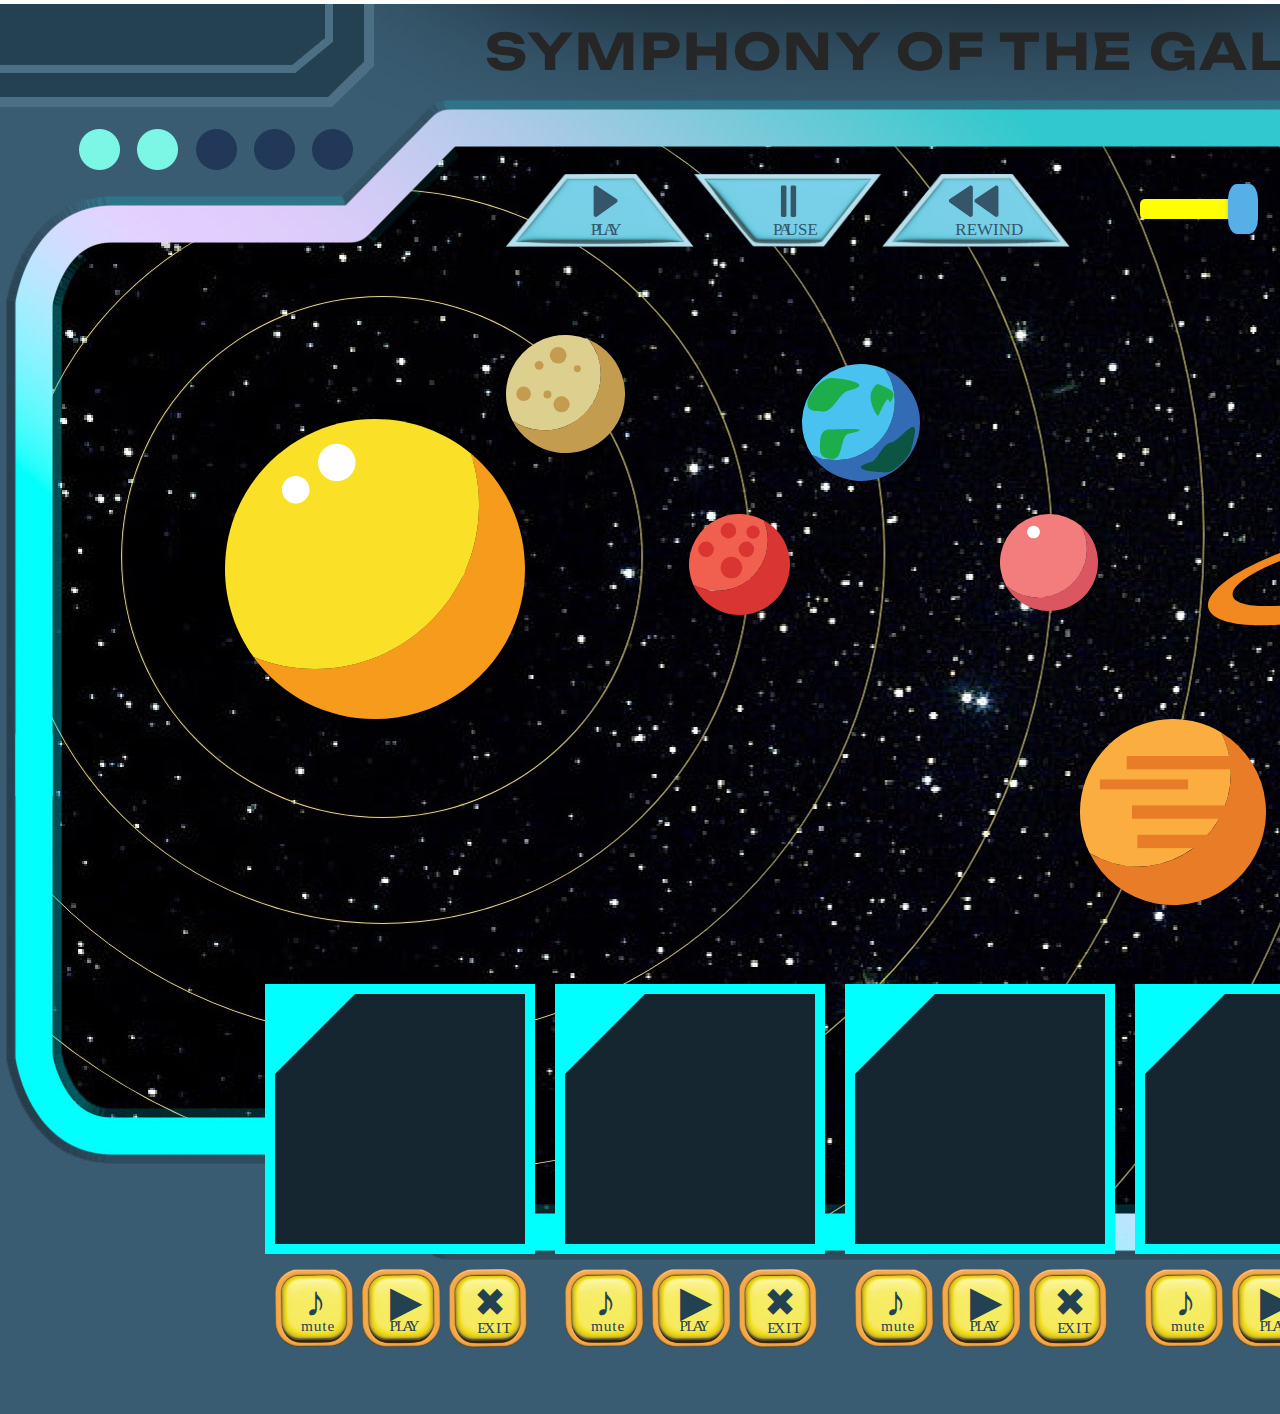
==== index.html @ b8731765 "added volume master" ====
<!DOCTYPE html>
<html lang="en">
<head>
<meta charset="UTF-8">
<title>Symphony of the Galaxy</title>

<link rel="preconnect" href="https://fonts.googleapis.com">
<link rel="preconnect" href="https://fonts.gstatic.com" crossorigin>
<link href="https://fonts.googleapis.com/css2?family=Unbounded:wght@400;700&display=swap" rel="stylesheet">

<link href="css/main.css" rel="stylesheet">
</head>

<body>
    <h1 class="hidden">Welcome to SYMPHONY OF THE GALAXY</h1>
	<div id="container">

        <header id="main-header" class="grid-con">
           
            <nav id="main-nav">
                <h2 class="neonText">SYMPHONY OF THE GALAXY</h2>
            
            </nav>

        </header>
    
        
        <main>
            
           
            <section id="hero">
                
                <div id="masterControls" class="grid-con">
                    <img src="images/play.svg" id="masterPlay" alt="master play">
                    <img src="images/pause.svg" id="masterPause" alt="master pause">
                    <img src="images/rewind.svg" id="masterRewind" alt="master rewind">

                   
                    <input type="range" id="volume-slider" max="100" value="100">
                    

                    <img src="images/reset.svg" alt="reset" data-reset="0" id="reset">
    
                </div>
               
                <div id="solarSystem" class="grid-con">                  
                    <img data-trackref="Sun" id="sun" src="images/sun.svg" alt="sun" class="solarSystem-image">
                    <img data-trackref="Mercury" id="mercury" src="images/mercury.svg" class="solarSystem-image"alt="mercury">

                    <img data-trackref="Venus" id="venus" src="images/venus.svg" class="solarSystem-image"alt="venus">

                    <img data-trackref="Earth" id="earth" src="images/earth.svg" class="solarSystem-image"alt="earth">

                    <img data-trackref="Mars" id="mars" src="images/mars.svg" class="solarSystem-image"alt="mars">

                    <img data-trackref="Jupiter" id="jupiter" src="images/jupiter.svg" class="solarSystem-image"alt="jupiter">

                    <img data-trackref="Saturn" id="saturn" src="images/saturn.svg" class="solarSystem-image"alt="saturn">

                    <img data-trackref="Neptune" id="neptune" src="images/neptune.svg" class="solarSystem-image"alt="neptune">

                    <img data-trackref="Uranus" id="uranus" src="images/uranus.svg" class="solarSystem-image"alt="uranus">
                    
                    <img data-trackref="Pluto" id="pluto" src="images/pluto.svg" class="solarSystem-image"alt="pluto">
                </div>
            </section> 
            <section class="solar-board-con">
                <audio src="audio/Sun.mp3"></audio>
                <div class="solar-board">
                    <div class="droppedAudio">
                        <div class="drop-zone" id="drop-box" >

                            
                        </div>
                        <div class="sound_controls">
                            <img src="images/mute.svg" alt="mute" class="muteIcon">
                            <img src="images/playbutton.svg" alt="play" class="playIcon">
                            <img src="images/exitbutton.svg" alt="exit" class="closeIcon"> 
                         </div>
                    </div>

                    <div class="droppedAudio">
                        <div class="drop-zone">

                            
                        </div>
                        <div class="sound_controls">
                            <img src="images/mute.svg" alt="mute" class="muteIcon">
                            <img src="images/playbutton.svg" alt="play" class="playIcon">
                            <img src="images/exitbutton.svg" alt="exit" class="closeIcon"> 
                         </div>
                    </div>

                    <div class="droppedAudio">
                        <div class="drop-zone">

                            
                        </div>
                        <div class="sound_controls">
                            <img src="images/mute.svg" alt="mute" class="muteIcon">
                            <img src="images/playbutton.svg" alt="play" class="playIcon">
                            <img src="images/exitbutton.svg" alt="exit" class="closeIcon"> 
                         </div>
                    </div>

                    <div class="droppedAudio">
                        <div class="drop-zone">

                            
                        </div>
                        <div class="sound_controls">
                            <img src="images/mute.svg" alt="mute" class="muteIcon">
                            <img src="images/playbutton.svg" alt="play" class="playIcon">
                            <img src="images/exitbutton.svg" alt="exit" class="closeIcon"> 
                         </div>
                    </div>

                    <div class="droppedAudio">
                        <div class="drop-zone">

                            
                        </div>
                        <div class="sound_controls">
                            <img src="images/mute.svg" alt="mute" class="muteIcon">
                            <img src="images/playbutton.svg" alt="play" class="playIcon">
                            <img src="images/exitbutton.svg" alt="exit" class="closeIcon"> 
                         </div>
                    </div>
                    
                    
                
               
            </div>  
            </section>
          
        </main>

    </div> 
    <script src="js/main.js"></script>
</body>
</html>
---- css/main.css ----
/*  --- 1. General Styles ---- */

@charset "UTF-8";
/* CSS Document */



.box-color {
	color: #fff;
	background: #000;
	text-align: center;
	margin: 0;
}



a {
    text-decoration: none;
    transition: all .5s ease-in-out;
}

div,p,body,header,footer,article,nav { 
	margin: 0; 
	padding: 0; 
}	

img { 
	border: none; /*Remove border if image is a link*/
	margin: 0; 
	padding: 0; 
}

/*html selectors*/

body {
	font-size: 24px;

	/* background-image: url(../images/galaxyBG3.jpg); */
	

}

/* Remove underlines from links */

a {
	text-decoration: none;
}

/*hide elements from browser but show for doc outline*/

.hidden {
	display: none;
}



#container {
	margin: 0 auto;
	width: 1920px;
	/* background-color: #EFEDE8; */
	/* background-color: #1e1e1e; */
}

/* --- 2. Grid--- */

.grid-con {
    /*  */
	display: grid;
	grid-template-columns: repeat(12, 118px);
	grid-column-gap: 40px;
	padding-left: 32px;
	padding-right: 32px;
}

/* ---3. Header--- */

#main-header {
    
   
    /* height: 100px;
    background-color: #101010; */
	z-index: 999999 !important;
	position: relative;
	top: 20px;
}

#logo {
    grid-column: 1/3;
}

/* ---4. Main Navigation--- */

#main-nav h2 {
    text-align: center;
    color: rgb(38, 38, 38);
    font-size: 50px;
	margin-top: 0;
	font-family: 'Unbounded', cursive;
	letter-spacing: .05em;
	
}

.neonText {
	animation: flicker 1.5s infinite alternate;
	color: #fff;
  }

  @keyframes flicker {
    
	0%, 18%, 22%, 25%, 53%, 57%, 100% {
  
		text-shadow:
		0 0 4px #fff,
		0 0 11px #fff,
		0 0 19px #fff,
		0 0 40px rgb(0, 238, 255),
		0 0 80px rgb(0, 238, 255),
		0 0 90px rgb(0, 238, 255),
		0 0 100px rgb(0, 238, 255),
		0 0 150px rgb(0, 238, 255);
	
	}
	
	20%, 24%, 55% {        
		text-shadow: none;
	}    
  }

#main-nav {
	grid-column: 3/11;
	/* margin: 0 auto; */
	/* z-index: 999999 !important;
	position: absolute; */
}

#main-nav ul {
    list-style: none;
    padding: 0;
    margin-top: 20px;
    margin-left: 50px;
	
}

#main-nav ul li {
    display: inline;
    margin-right: 20px;
	padding: 25px;
	
}

#main-nav ul li a {
    color: #FFF;
	font-size: 24px;
}

#main-nav ul li a:hover {
    color:  #f1c761;
}


#hero {
	margin-top: -100px;
	height: 980px;
	
	background-image: url(../images/heroBG.jpg);
	background-repeat: no-repeat;
	
}


#volume-slider {
	width: 100%;
	height: 20px;
	-webkit-appearance: none;
	background: yellow;
	outline: none;
	border-radius: 5px;
	grid-column: 8/9;
	margin-top: 195px;
	
}

#volume-slider::-webkit-slider-thumb {
	-webkit-appearance: none;
	appearance: none;
	width: 30px;
	height: 50px;
	background: rgb(87, 175, 231);
	cursor: pointer;
	border-radius: 30%;
	box-shadow: 0px 0px 5px rgba(0, 21, 255, 0.2);
}


#masterControls {
	height: 20px;
	grid-row: 2/3;
}
#masterPlay {
	
	grid-column: 4/5;
}

#masterPlay:active {
	box-shadow: 0 0 5px #ffee10;
  	
}

#masterPause {
	margin-left: 30px;
	grid-column: 5/6;
}

#masterRewind {

	margin-left: 60px;
	grid-column: 6/7;
}

#reset {
	margin-left: 30px;
	grid-column: 9/10;
}
#masterPlay, #masterRewind, #masterPause, #reset {
	margin-top: 170px;
	cursor: pointer;
}

.solar-board-con {
	height: 430px;
	background-image: url(../images/solarboardBG.jpg);
	
}
#solarSystem {
	padding-top: 340px;
	display: grid;
	/* transform: rotate(15deg);
    transform-origin: center; */
	
}


#sun {
	grid-column: 2/4;
	margin-top: 55px; 
	margin-left: 35px;
}

#mercury {
	margin-top: -29px;
	/* margin-top: 200px; */
	grid-column: 4/4;
}

#venus {
	margin-top: 150px;
	margin-left: 25px;
	grid-column: 5/5;
}

#earth {
	margin-left: -20px;
	grid-column: 6/6;
}

#mars {
	margin-top: 150px;
	margin-left: 20px;
	grid-column: 7/7;
}

#jupiter {
	/* margin-top: -451px; */
	margin-left: 100px;
	/* margin-top: 100px; */
	grid-column: 7/8;
}

#saturn {
	margin-top: -200px;
	grid-column: 8/10;
	margin-left: 70px;
	
}

#neptune {
	
	grid-column: 10/10;
	/* margin-top: -112px; */
	
}


#uranus {
	margin-top: -382px;
	grid-column: 11/11;
}


#pluto {
	/* margin-top: 600px; */
	margin-top: -150px;
	grid-column: 12/12;
}


.solarSystem-image {
	cursor: pointer;
}

.solar-board {
	
	width: 1500px;
	height: 200px;
	margin-left: 265px;
	display: flex;
	flex-wrap: wrap;
	/* background-color: black; */
	
}

.control-Panel {
	margin: 0 auto;
	display: grid;
	grid-column: 4/9;
}
/* .solarSystem-image:nth-child(even) {
	float: right;
	clear: both;
}
.solarSystem-image:nth-child(odd) {
	float: left;
	clear: both;
} */

.drop-zone {

  width: 250px;
  height: 250px;
  margin-right: 20px;
  border: 10px solid cyan;
  background-color: #162630;
  /* float: left; */
 
  /* box-shadow: rgb(38, 57, 77) 0px 20px 30px -10px, 
  rgb(162, 205, 242) 6px 6px 6px 0px inset; */
  /* rgba(255, 255, 255, 0.5) -3px -3px 6 x 1px inset; */
	position: relative;
}

.drop-zone:before {
    content: '';
    position: absolute;
    top: 0; left: 0;
    border-top: 80px solid cyan;
    border-right: 80px solid #162630;
    width: 0;
}

.drop-zone img {
	vertical-align: middle;
	padding-left: 25px;
	padding-top: 25px;
	position: absolute;
	width: 80%;
	margin: 0 auto !important;
	margin-top: 0 !important;
}

.list-container ul li {
	
		transform: rotate(-45deg);
		margin-left: 20px;
		margin-bottom: 30px;
		list-style: none;
	  
	
	  /* rotate the container to correct the angle */
	  
}

.list-container {
	transform: rotate(90deg);
	margin-left: 50px;
	margin-top: 50px;
  }

.drop-zone button {
	margin-left: 20px;
	
	margin-top: 150px;
	align-items: center;
	
	height: 30px;
	width: 30px;
}

.sound_controls img {
	margin-top: 15px;
	width: 30%;
	cursor: pointer;
 }

 .sound_controls {
	padding-left: 10px;
	padding-right: 10px;
 }
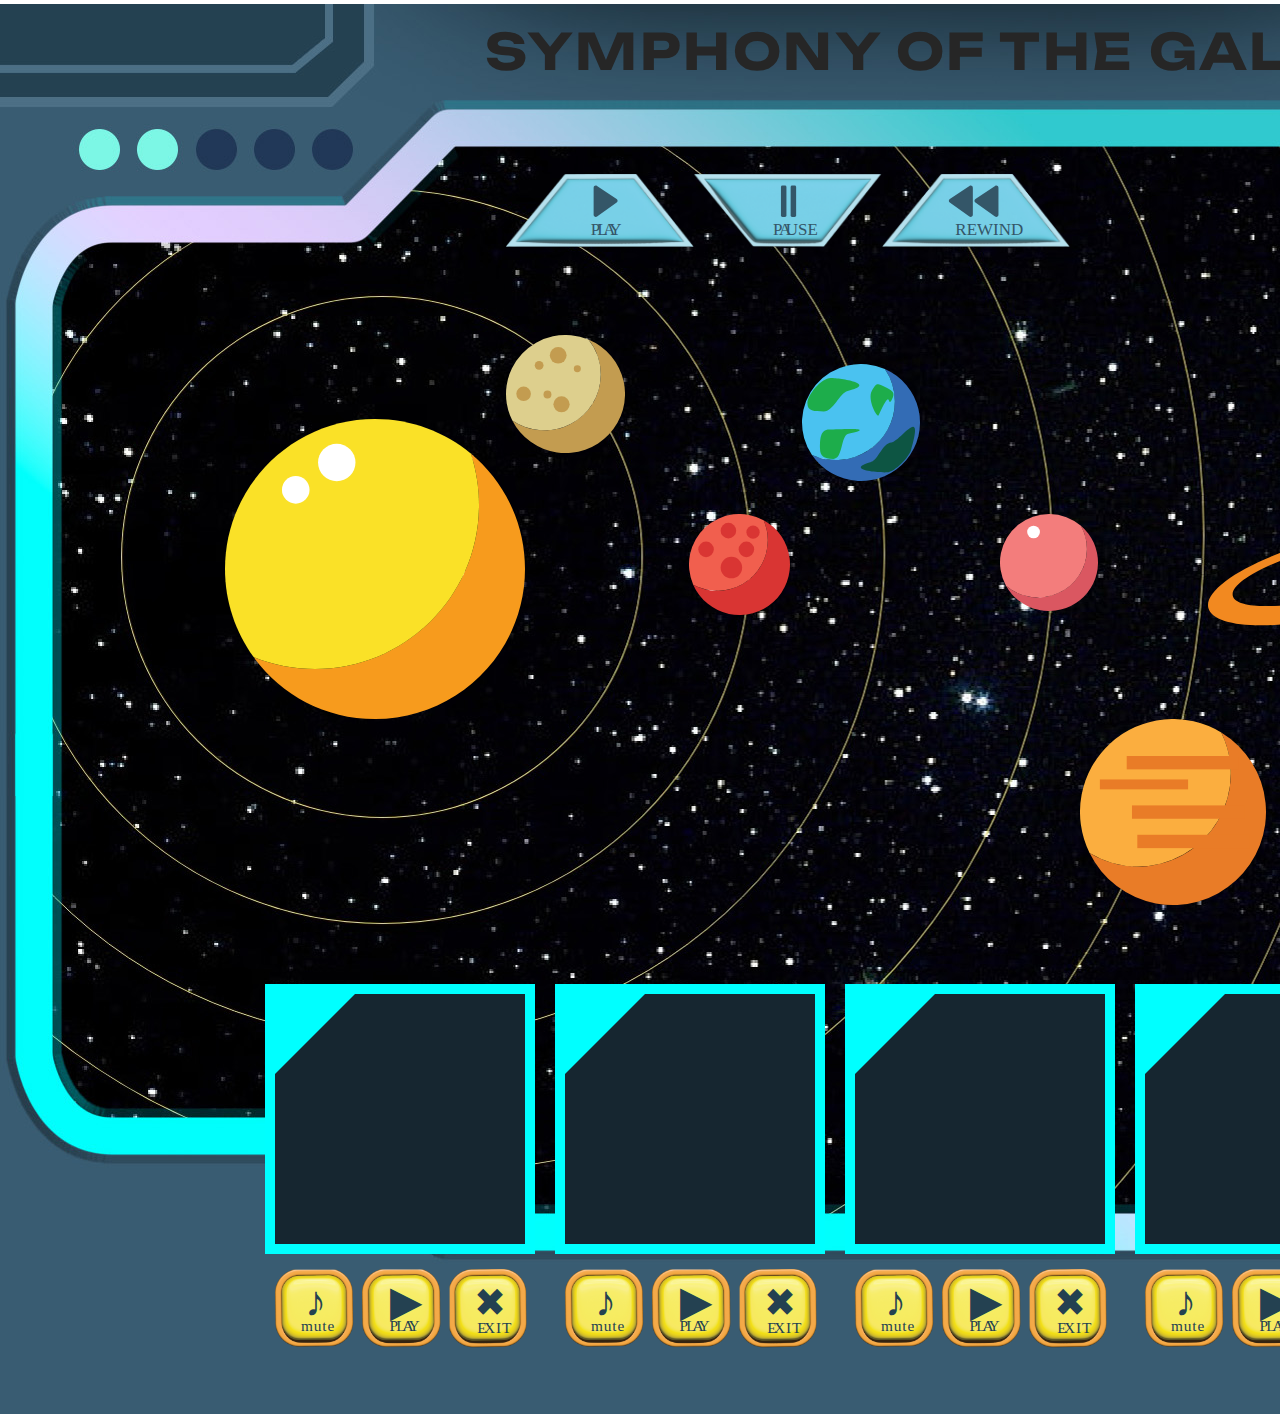
==== commit 02119069: "added spinning of planets" ====
--- a/index.html
+++ b/index.html
@@ -34,12 +34,8 @@
                     <img src="images/play.svg" id="masterPlay" alt="master play">
                     <img src="images/pause.svg" id="masterPause" alt="master pause">
                     <img src="images/rewind.svg" id="masterRewind" alt="master rewind">
-
+                    <img src="images/reset.svg" alt="reset" data-reset="0" id="reset">
                    
-                    <input type="range" id="volume-slider" max="100" value="100">
-                    
-
-                    <img src="images/reset.svg" alt="reset" data-reset="0" id="reset">
     
                 </div>
                
@@ -68,7 +64,7 @@
                 <audio src="audio/Sun.mp3"></audio>
                 <div class="solar-board">
                     <div class="droppedAudio">
-                        <div class="drop-zone" id="drop-box" >
+                        <div class="drop-zone">
 
                             
                         </div>
--- a/css/main.css
+++ b/css/main.css
@@ -167,32 +167,6 @@
 	background-repeat: no-repeat;
 	
 }
-
-
-#volume-slider {
-	width: 100%;
-	height: 20px;
-	-webkit-appearance: none;
-	background: yellow;
-	outline: none;
-	border-radius: 5px;
-	grid-column: 8/9;
-	margin-top: 195px;
-	
-}
-
-#volume-slider::-webkit-slider-thumb {
-	-webkit-appearance: none;
-	appearance: none;
-	width: 30px;
-	height: 50px;
-	background: rgb(87, 175, 231);
-	cursor: pointer;
-	border-radius: 30%;
-	box-shadow: 0px 0px 5px rgba(0, 21, 255, 0.2);
-}
-
-
 #masterControls {
 	height: 20px;
 	grid-row: 2/3;
@@ -407,3 +381,12 @@
 	padding-right: 10px;
  }
 
+ 
+ @keyframes rotate {
+	from {
+	  transform: rotate(0deg);
+	}
+	to {
+	  transform: rotate(360deg);
+	}
+  }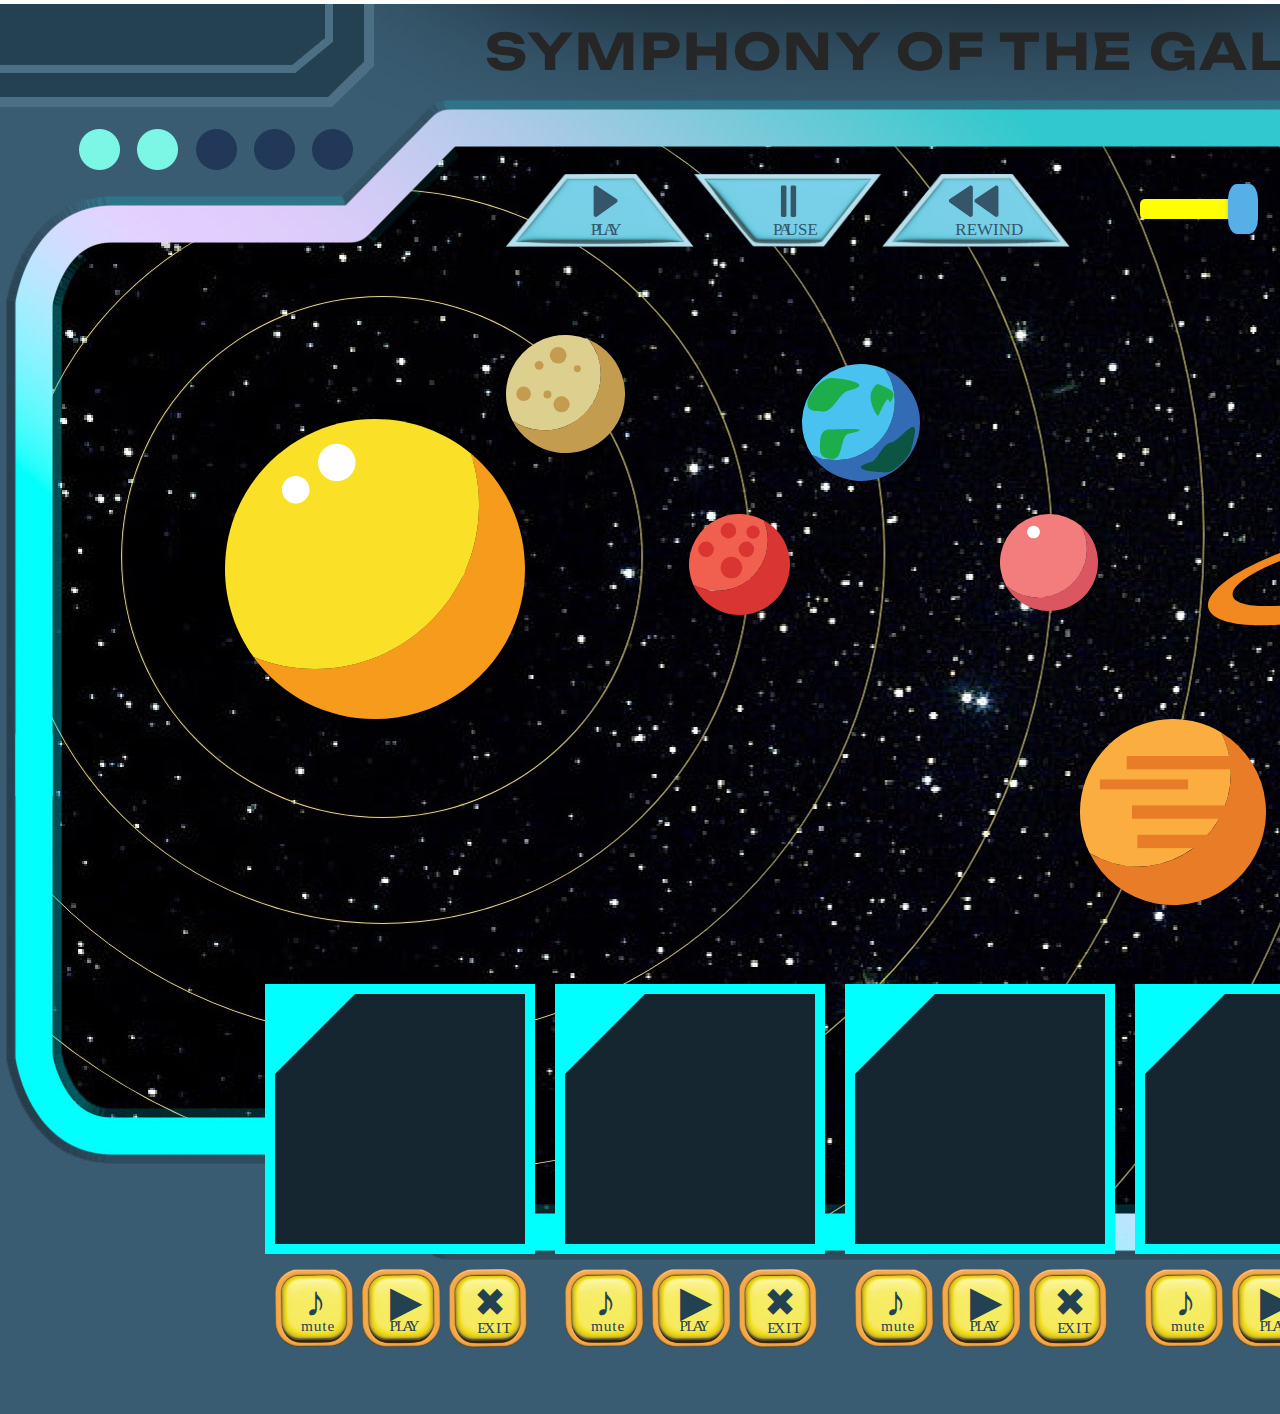
==== commit c2865cb6: "Merge branch 'main' into dev.kmd.addedRotation" ====
--- a/index.html
+++ b/index.html
@@ -34,6 +34,11 @@
                     <img src="images/play.svg" id="masterPlay" alt="master play">
                     <img src="images/pause.svg" id="masterPause" alt="master pause">
                     <img src="images/rewind.svg" id="masterRewind" alt="master rewind">
+
+                   
+                    <input type="range" id="volume-slider" max="100" value="100">
+                    
+
                     <img src="images/reset.svg" alt="reset" data-reset="0" id="reset">
                    
     
@@ -64,7 +69,7 @@
                 <audio src="audio/Sun.mp3"></audio>
                 <div class="solar-board">
                     <div class="droppedAudio">
-                        <div class="drop-zone">
+                        <div class="drop-zone" id="drop-box" >
 
                             
                         </div>
--- a/css/main.css
+++ b/css/main.css
@@ -167,6 +167,32 @@
 	background-repeat: no-repeat;
 	
 }
+
+
+#volume-slider {
+	width: 100%;
+	height: 20px;
+	-webkit-appearance: none;
+	background: yellow;
+	outline: none;
+	border-radius: 5px;
+	grid-column: 8/9;
+	margin-top: 195px;
+	
+}
+
+#volume-slider::-webkit-slider-thumb {
+	-webkit-appearance: none;
+	appearance: none;
+	width: 30px;
+	height: 50px;
+	background: rgb(87, 175, 231);
+	cursor: pointer;
+	border-radius: 30%;
+	box-shadow: 0px 0px 5px rgba(0, 21, 255, 0.2);
+}
+
+
 #masterControls {
 	height: 20px;
 	grid-row: 2/3;
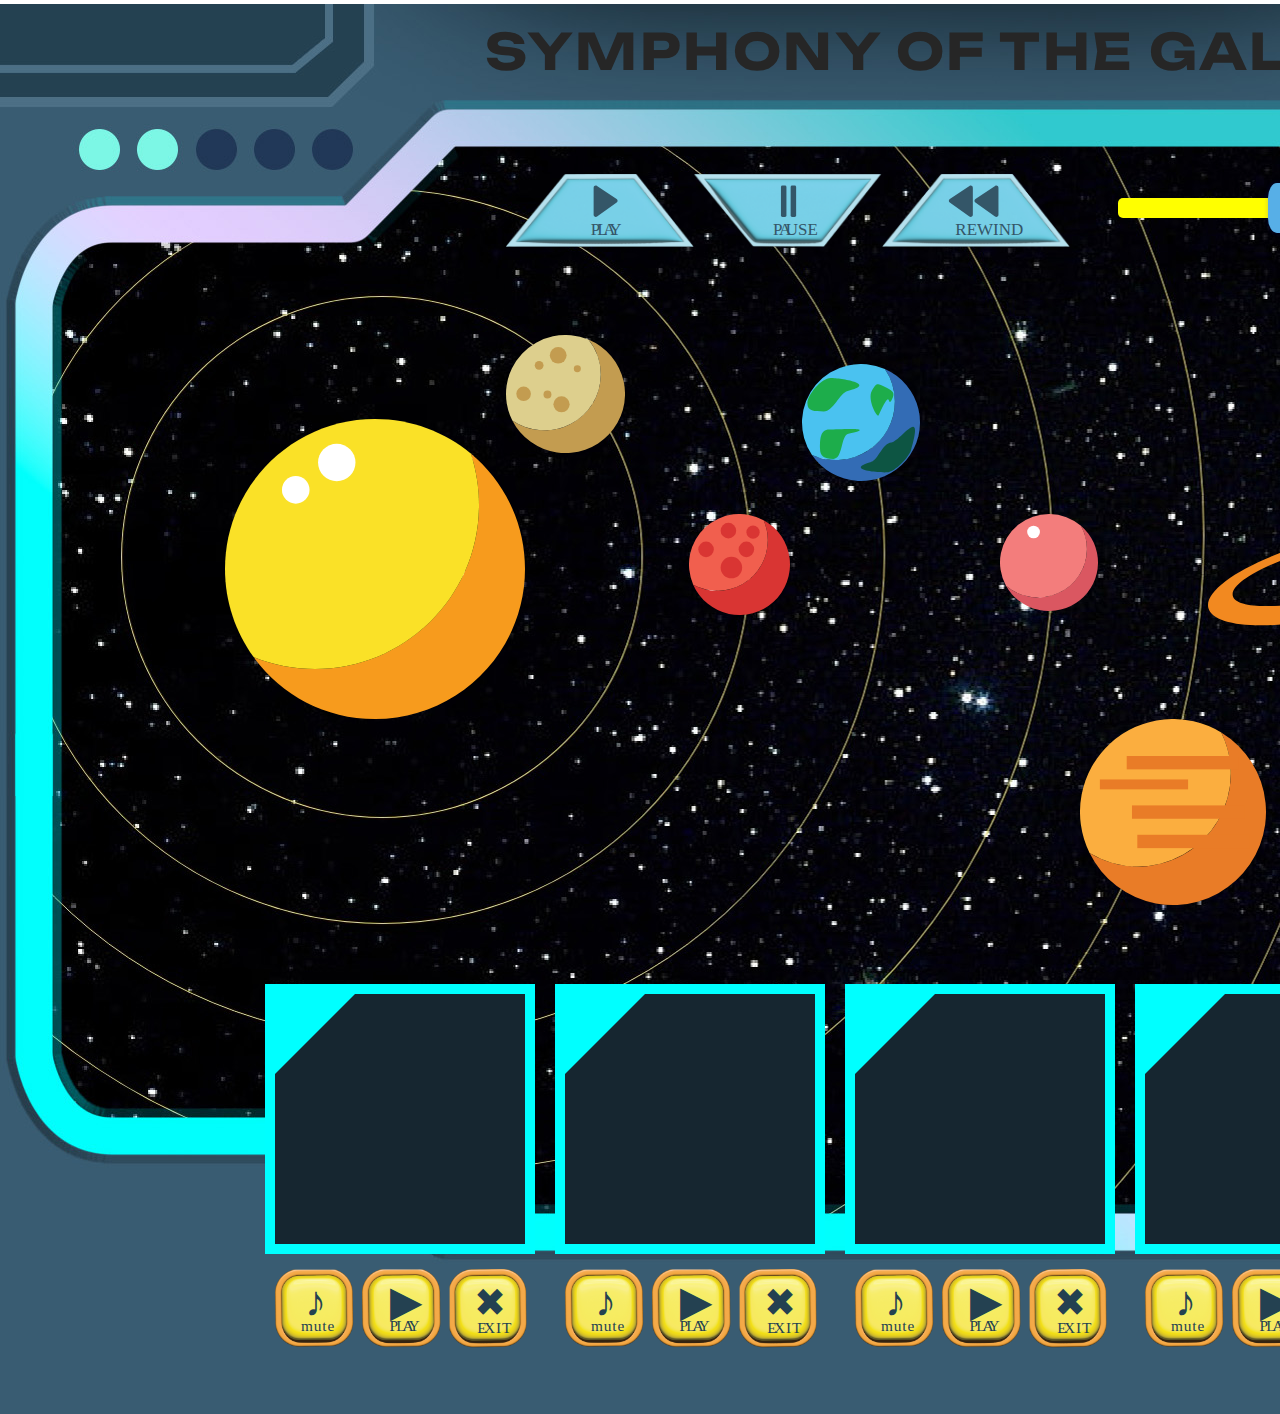
==== commit db799e80: "updated my main and index" ====
--- a/index.html
+++ b/index.html
@@ -34,12 +34,9 @@
                     <img src="images/play.svg" id="masterPlay" alt="master play">
                     <img src="images/pause.svg" id="masterPause" alt="master pause">
                     <img src="images/rewind.svg" id="masterRewind" alt="master rewind">
+                    <img src="images/reset.svg" alt="reset" data-reset="0" id="reset">
+                    <input type="range" id="volume-slider" max="100" value="100">
 
-                   
-                    <input type="range" id="volume-slider" max="100" value="100">
-                    
-
-                    <img src="images/reset.svg" alt="reset" data-reset="0" id="reset">
                    
     
                 </div>
@@ -69,7 +66,7 @@
                 <audio src="audio/Sun.mp3"></audio>
                 <div class="solar-board">
                     <div class="droppedAudio">
-                        <div class="drop-zone" id="drop-box" >
+                        <div class="drop-zone">
 
                             
                         </div>
--- a/css/main.css
+++ b/css/main.css
@@ -167,32 +167,6 @@
 	background-repeat: no-repeat;
 	
 }
-
-
-#volume-slider {
-	width: 100%;
-	height: 20px;
-	-webkit-appearance: none;
-	background: yellow;
-	outline: none;
-	border-radius: 5px;
-	grid-column: 8/9;
-	margin-top: 195px;
-	
-}
-
-#volume-slider::-webkit-slider-thumb {
-	-webkit-appearance: none;
-	appearance: none;
-	width: 30px;
-	height: 50px;
-	background: rgb(87, 175, 231);
-	cursor: pointer;
-	border-radius: 30%;
-	box-shadow: 0px 0px 5px rgba(0, 21, 255, 0.2);
-}
-
-
 #masterControls {
 	height: 20px;
 	grid-row: 2/3;
@@ -415,4 +389,29 @@
 	to {
 	  transform: rotate(360deg);
 	}
-  }+  }
+
+  #volume-slider {
+	width: 100%;
+	height: 20px;
+	-webkit-appearance: none;
+	background: yellow;
+	outline: none;
+	border-radius: 5px;
+	grid-column: 8/9;
+	width: 180px;
+	margin-left: -20px;
+	margin-top: -50px;
+	
+}
+
+#volume-slider::-webkit-slider-thumb {
+	-webkit-appearance: none;
+	appearance: none;
+	width: 30px;
+	height: 50px;
+	background: rgb(87, 175, 231);
+	cursor: pointer;
+	border-radius: 30%;
+	box-shadow: 0px 0px 5px rgba(0, 21, 255, 0.2);
+}
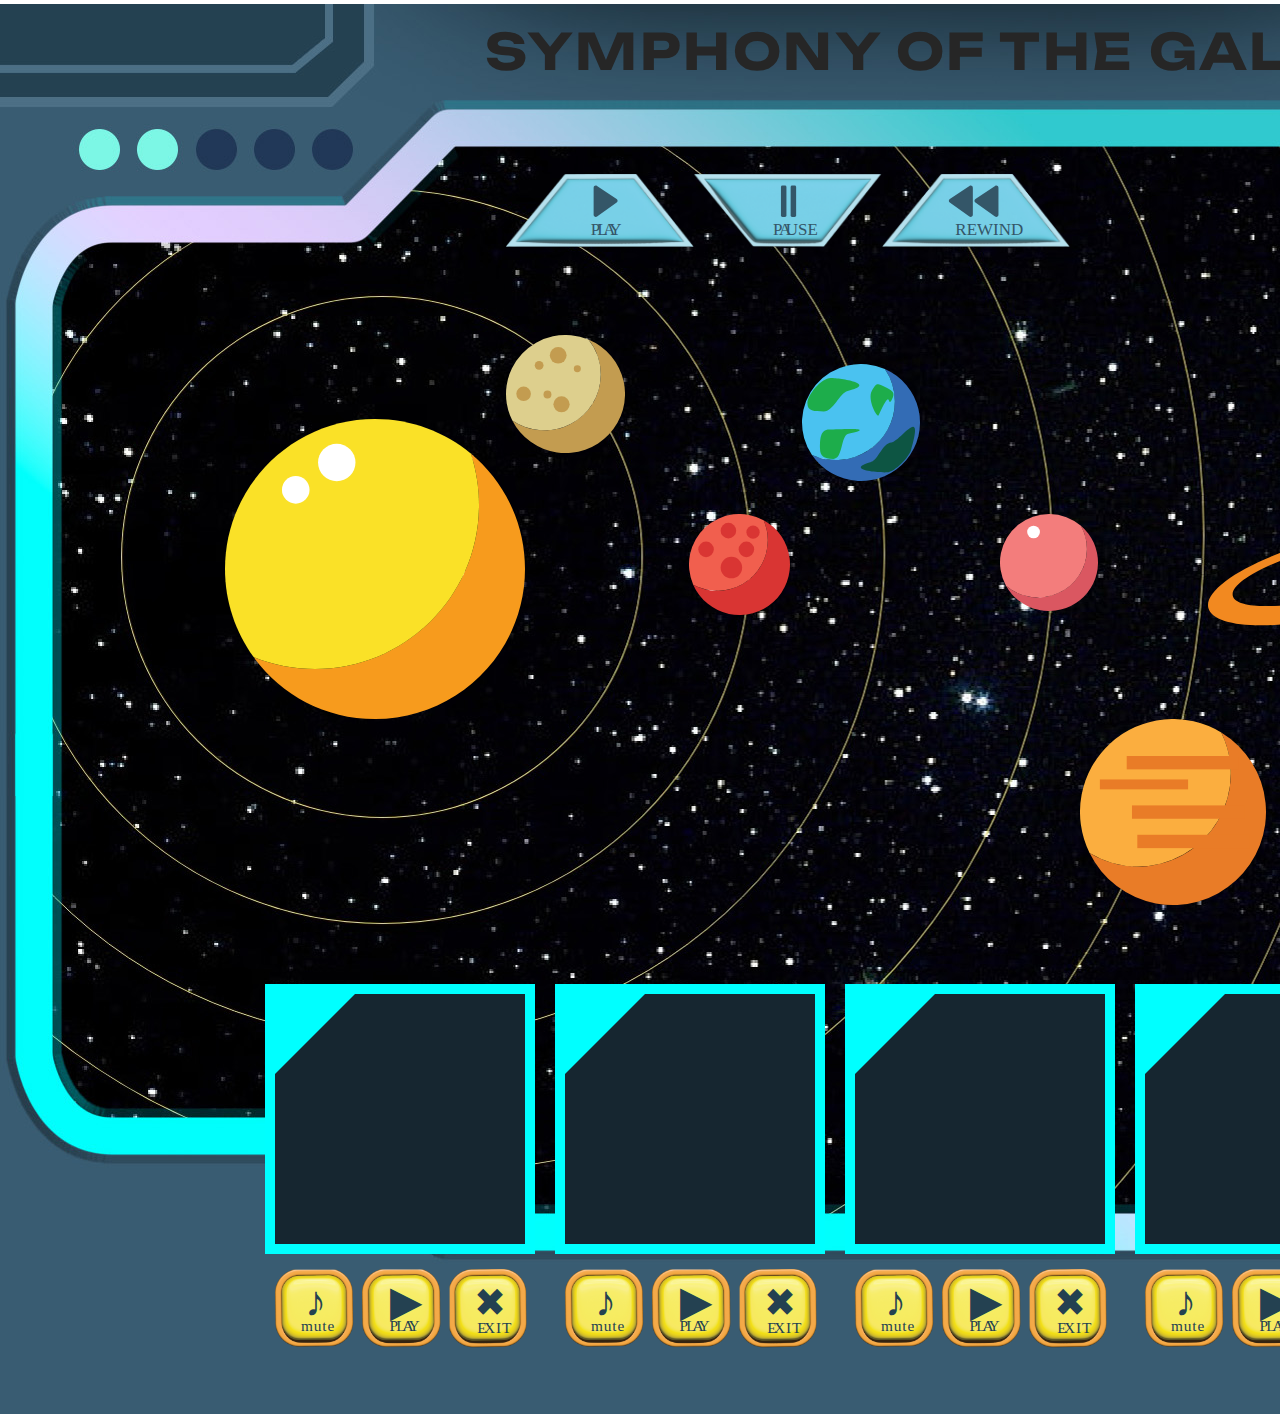
==== commit fd805095: "added rotation again" ====
--- a/index.html
+++ b/index.html
@@ -34,10 +34,9 @@
                     <img src="images/play.svg" id="masterPlay" alt="master play">
                     <img src="images/pause.svg" id="masterPause" alt="master pause">
                     <img src="images/rewind.svg" id="masterRewind" alt="master rewind">
-                    <img src="images/reset.svg" alt="reset" data-reset="0" id="reset">
                     <input type="range" id="volume-slider" max="100" value="100">
 
-                   
+                    <img src="images/reset.svg" alt="reset" data-reset="0" id="reset">
     
                 </div>
                
--- a/css/main.css
+++ b/css/main.css
@@ -381,17 +381,7 @@
 	padding-right: 10px;
  }
 
- 
- @keyframes rotate {
-	from {
-	  transform: rotate(0deg);
-	}
-	to {
-	  transform: rotate(360deg);
-	}
-  }
-
-  #volume-slider {
+ #volume-slider {
 	width: 100%;
 	height: 20px;
 	-webkit-appearance: none;
@@ -415,3 +405,12 @@
 	border-radius: 30%;
 	box-shadow: 0px 0px 5px rgba(0, 21, 255, 0.2);
 }
+
+@keyframes rotate {
+	from {
+	  transform: rotate(0deg);
+	}
+	to {
+	  transform: rotate(360deg);
+	}
+  }  
